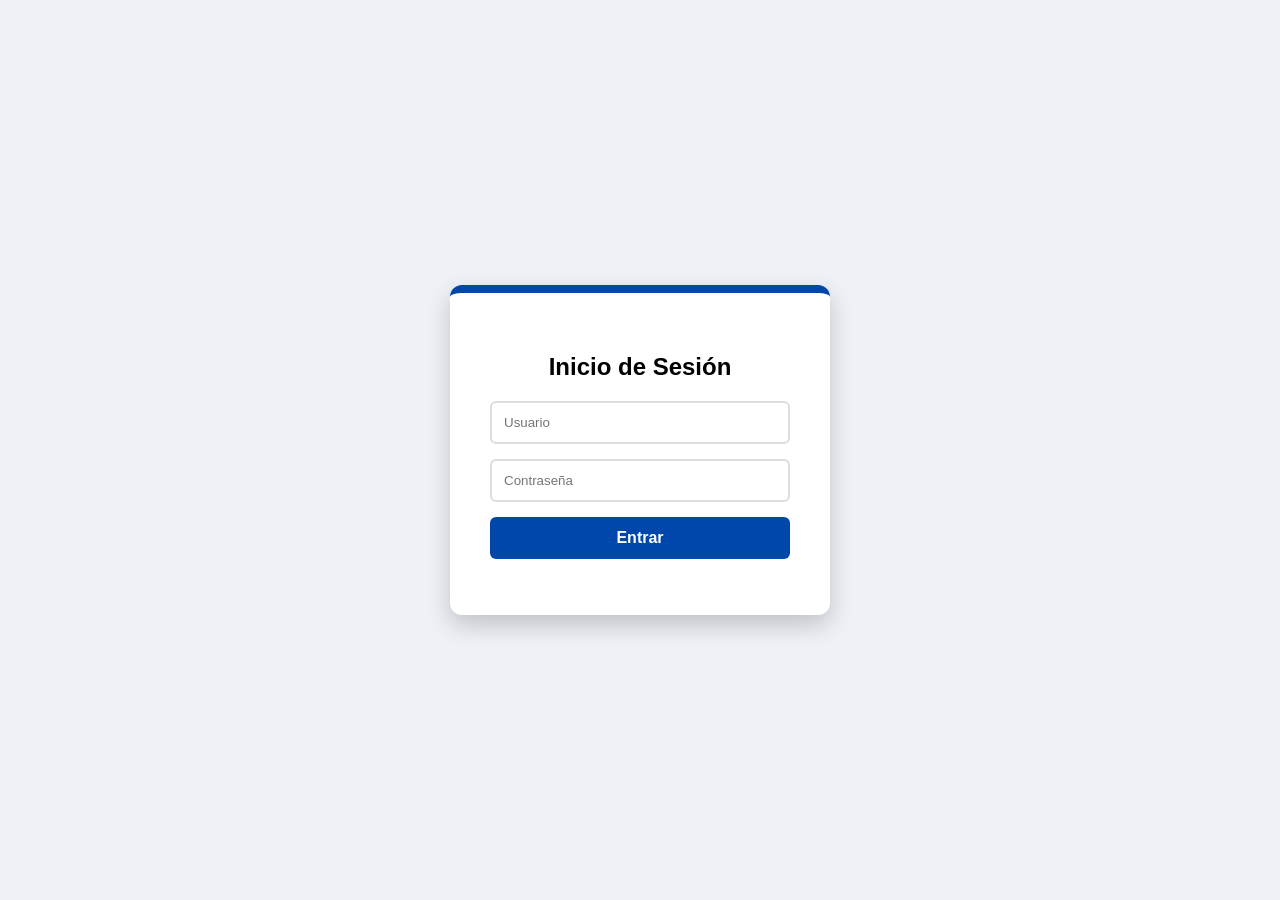
==== index.html @ 7b36a90c "Add files via upload" ====
<!DOCTYPE html>
<html lang="en">

  <head>
    <meta charset="UTF-8">
    <title>Login de mi proyecto </title>
    <link rel="stylesheet" href="./style.css">

  </head>
    
  <body>
  <!DOCTYPE html>
<html lang="es">
<head>
    <meta charset="UTF-8">
    <title>Login - Sistema U.E. Josefina Pimentel</title>
    <link rel="stylesheet" href="style.css">
</head>
<body>
    <div class="login-container">
        <h2>Inicio de Sesión</h2>
        <input type="text" id="username" placeholder="Usuario">
        <input type="password" id="password" placeholder="Contraseña">
        <button onclick="checkLogin()">Entrar</button>
        <p id="message"></p>
    </div>
    <script src="script.js"></script>
</body>
</html>
    <script  src="./script.js"></script>

  </body>
  
</html>
---- style.css ----
body {
    background-color: #eef2f7;
    font-family: Arial, sans-serif;
    display: flex;
    justify-content: center;
    align-items: center;
    height: 100vh;
    margin: 0;
}

.login-container {
    background-color: white;
    padding: 40px;
    border-radius: 12px;
    border-top: 8px solid #0047AB;
    box-shadow: 0 10px 25px rgba(0,0,0,0.2);
    text-align: center;
    width: 300px;
}

input {
    display: block;
    width: 100%;
    margin: 15px 0;
    padding: 12px;
    border: 2px solid #ddd;
    border-radius: 6px;
    box-sizing: border-box;
}

button {
    background-color: #0047AB;
    color: white;
    border: none;
    padding: 12px 20px;
    border-radius: 6px;
    cursor: pointer;
    width: 100%;
    font-weight: bold;
    font-size: 16px;
}

button:hover {
    background-color: #002d6b;
}

#message {
    margin-top: 15px;
    font-weight: bold;
}
---- style.css ----
body {
    background-color: #eef2f7;
    font-family: Arial, sans-serif;
    display: flex;
    justify-content: center;
    align-items: center;
    height: 100vh;
    margin: 0;
}

.login-container {
    background-color: white;
    padding: 40px;
    border-radius: 12px;
    border-top: 8px solid #0047AB;
    box-shadow: 0 10px 25px rgba(0,0,0,0.2);
    text-align: center;
    width: 300px;
}

input {
    display: block;
    width: 100%;
    margin: 15px 0;
    padding: 12px;
    border: 2px solid #ddd;
    border-radius: 6px;
    box-sizing: border-box;
}

button {
    background-color: #0047AB;
    color: white;
    border: none;
    padding: 12px 20px;
    border-radius: 6px;
    cursor: pointer;
    width: 100%;
    font-weight: bold;
    font-size: 16px;
}

button:hover {
    background-color: #002d6b;
}

#message {
    margin-top: 15px;
    font-weight: bold;
}
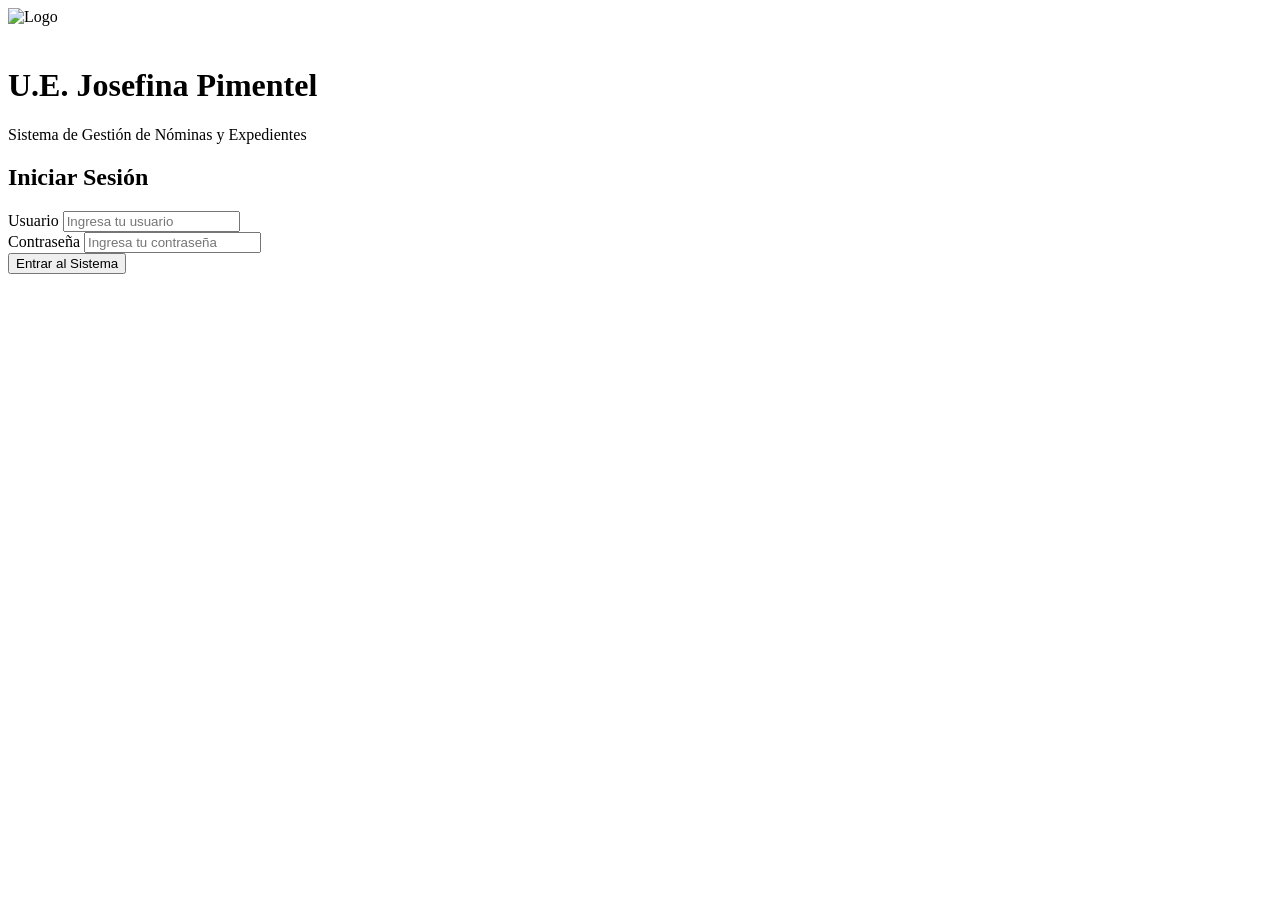
==== commit 64531ddd: "Update index.html" ====
--- a/index.html
+++ b/index.html
@@ -1,34 +1,38 @@
-<!DOCTYPE html>
-<html lang="en">
-
-  <head>
-    <meta charset="UTF-8">
-    <title>Login de mi proyecto </title>
-    <link rel="stylesheet" href="./style.css">
-
-  </head>
-    
-  <body>
-  <!DOCTYPE html>
-<html lang="es">
-<head>
-    <meta charset="UTF-8">
-    <title>Login - Sistema U.E. Josefina Pimentel</title>
-    <link rel="stylesheet" href="style.css">
-</head>
-<body>
-    <div class="login-container">
-        <h2>Inicio de Sesión</h2>
-        <input type="text" id="username" placeholder="Usuario">
-        <input type="password" id="password" placeholder="Contraseña">
-        <button onclick="checkLogin()">Entrar</button>
-        <p id="message"></p>
-    </div>
-    <script src="script.js"></script>
-</body>
-</html>
-    <script  src="./script.js"></script>
-
-  </body>
-  
-</html>
+<!DOCTYPE html>
+<html lang="es">
+<head>
+    <meta charset="UTF-8">
+    <meta name="viewport" content="width=device-width, initial-scale=1.0">
+    <title>Login - U.E. Josefina Pimentel</title>
+    <link rel="stylesheet" href="src/css/style.css">
+</head>
+<body>
+    <div class="login-page">
+        <!-- Lado Izquierdo (Fijo en todos los dispositivos) -->
+        <div class="login-left">
+            <img src="src/assets/logo.png" alt="Logo" style="width: 120px; margin-bottom: 20px;">
+            <h1>U.E. Josefina Pimentel</h1>
+            <p>Sistema de Gestión de Nóminas y Expedientes</p>
+        </div>
+        <!-- Lado Derecho (Formulario) -->
+        <div class="login-right">
+            <div class="login-form-container">
+                <form id="loginForm">
+                    <h2>Iniciar Sesión</h2>
+                    <div class="input-group">
+                        <label for="username">Usuario</label>
+                        <input type="text" id="username" placeholder="Ingresa tu usuario" required>
+                    </div>
+                    <div class="input-group">
+                        <label for="password">Contraseña</label>
+                        <input type="password" id="password" placeholder="Ingresa tu contraseña" required>
+                    </div>
+                    <button type="submit">Entrar al Sistema</button>
+                    <div id="message"></div>
+                </form>
+            </div>
+        </div>
+    </div>
+    <script src="src/js/main.js"></script>
+</body>
+</html>
